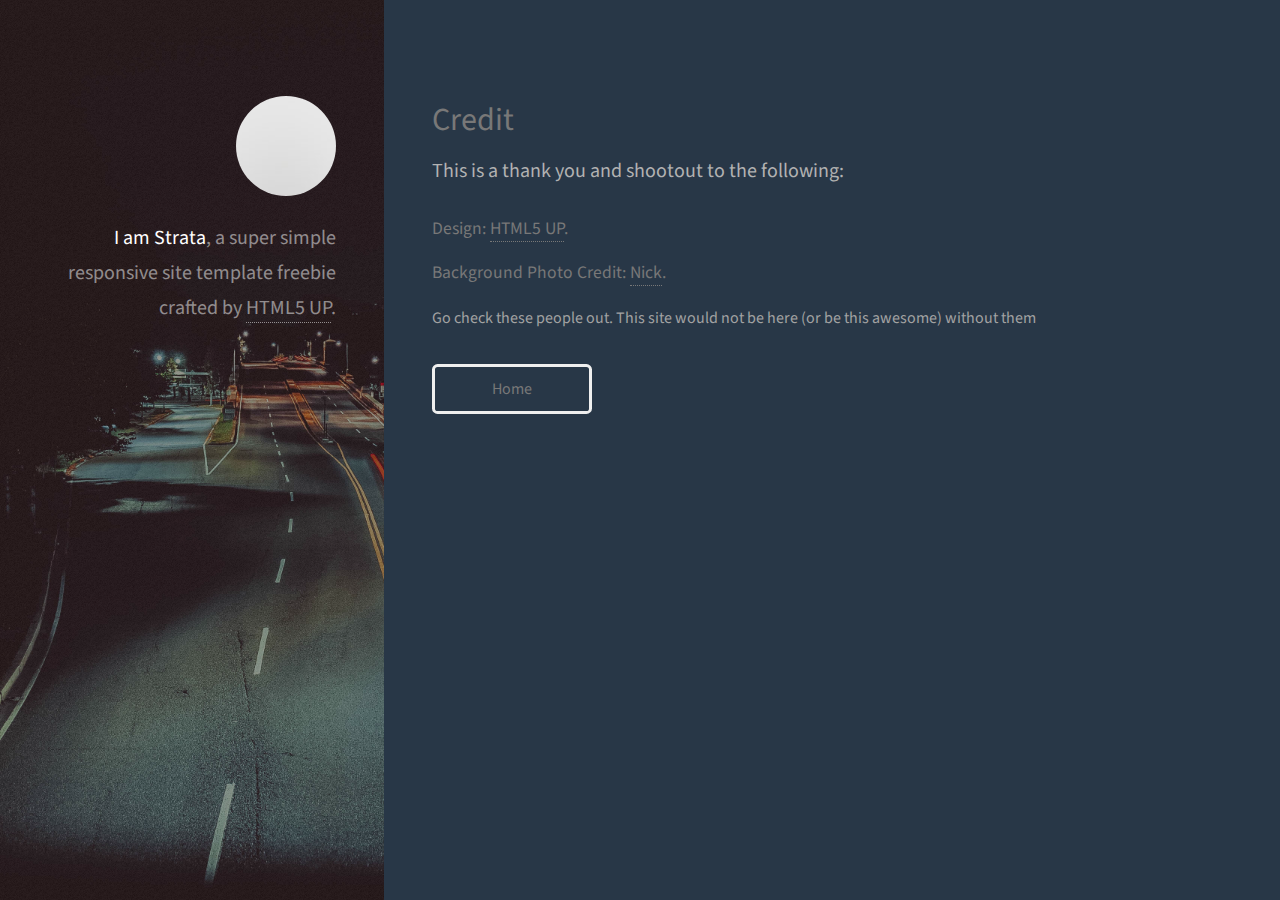
==== Credit.html @ c0240fd6 "added credits" ====
<!DOCTYPE html>
<html>
<head>
  <title>Credit</title>
  <link rel="stylesheet" href="assets/css/main.css"/>
</head>
<body>
  <header id="header">
    <div class="inner">
      <a href="#" class="image avatar"><img src="images/avatar.jpg" alt="" /></a>
      <h1><strong>I am Strata</strong>, a super simple<br />
      responsive site template freebie<br />
      crafted by <a href="http://html5up.net">HTML5 UP</a>.</h1>
    </div>
  </header>
  <div id="main">
  <section id="one">
    <header class="major">
      <h2>Credit</h2>
      <p> This is a thank you and shootout to the following:
    </header>
    <h4> Design: <a href="http://html5up.net">HTML5 UP</a>.</h4>
    <h4> Background Photo Credit: <a href="https://unsplash.com/@nich0lasvictor">Nick</a>.</h4>
    <p> Go check these people out. This site would not be here (or be this awesome) without them</p>
    <ul class="actions">
      <li><a href="index.html" class="button">Home</a></li>
    </ul>
  </section>
  </div>
</body>
</html>
---- assets/css/main.css ----
@import url("font-awesome.min.css");
@import url("https://fonts.googleapis.com/css?family=Source+Sans+Pro:400,400italic");

/*
	Strata by HTML5 UP
	html5up.net | @ajlkn
	Free for personal and commercial use under the CCA 3.0 license (html5up.net/license)
*/

/* Reset */

	html, body, div, span, applet, object, iframe, h1, h2, h3, h4, h5, h6, p, blockquote, pre, a, abbr, acronym, address, big, cite, code, del, dfn, em, img, ins, kbd, q, s, samp, small, strike, strong, sub, sup, tt, var, b, u, i, center, dl, dt, dd, ol, ul, li, fieldset, form, label, legend, table, caption, tbody, tfoot, thead, tr, th, td, article, aside, canvas, details, embed, figure, figcaption, footer, header, hgroup, menu, nav, output, ruby, section, summary, time, mark, audio, video {
		margin: 0;
		padding: 0;
		border: 0;
		font-size: 100%;
		font: inherit;
		vertical-align: baseline;
	}

	article, aside, details, figcaption, figure, footer, header, hgroup, menu, nav, section {
		display: block;
	}

	body {
		line-height: 1;
	}

	ol, ul {
		list-style: none;
	}

	blockquote, q {
		quotes: none;
	}

	blockquote:before, blockquote:after, q:before, q:after {
		content: '';
		content: none;
	}

	table {
		border-collapse: collapse;
		border-spacing: 0;
	}

	body {
		-webkit-text-size-adjust: none;
	}

/* Box Model */

	*, *:before, *:after {
		-moz-box-sizing: border-box;
		-webkit-box-sizing: border-box;
		box-sizing: border-box;
	}

/* Containers */

	.container {
		margin-left: auto;
		margin-right: auto;
	}

	.container.\31 25\25 {
		width: 100%;
		max-width: 1200px;
		min-width: 960px;
	}

	.container.\37 5\25 {
		width: 720px;
	}

	.container.\35 0\25 {
		width: 480px;
	}

	.container.\32 5\25 {
		width: 240px;
	}

	.container {
		width: 960px;
	}

	@media screen and (max-width: 1800px) {

		.container.\31 25\25 {
			width: 100%;
			max-width: 1200px;
			min-width: 960px;
		}

		.container.\37 5\25 {
			width: 720px;
		}

		.container.\35 0\25 {
			width: 480px;
		}

		.container.\32 5\25 {
			width: 240px;
		}

		.container {
			width: 960px;
		}

	}

	@media screen and (max-width: 1280px) {

		.container.\31 25\25 {
			width: 100%;
			max-width: 1200px;
			min-width: 960px;
		}

		.container.\37 5\25 {
			width: 720px;
		}

		.container.\35 0\25 {
			width: 480px;
		}

		.container.\32 5\25 {
			width: 240px;
		}

		.container {
			width: 960px;
		}

	}

	@media screen and (max-width: 980px) {

		.container.\31 25\25 {
			width: 100%;
			max-width: 1200px;
			min-width: 960px;
		}

		.container.\37 5\25 {
			width: 720px;
		}

		.container.\35 0\25 {
			width: 480px;
		}

		.container.\32 5\25 {
			width: 240px;
		}

		.container {
			width: 960px;
		}

	}

	@media screen and (max-width: 736px) {

		.container.\31 25\25 {
			width: 100%;
			max-width: 1200px;
			min-width: 960px;
		}

		.container.\37 5\25 {
			width: 720px;
		}

		.container.\35 0\25 {
			width: 480px;
		}

		.container.\32 5\25 {
			width: 240px;
		}

		.container {
			width: 960px;
		}

	}

	@media screen and (max-width: 480px) {

		.container.\31 25\25 {
			width: 100%;
			max-width: 1200px;
			min-width: 960px;
		}

		.container.\37 5\25 {
			width: 720px;
		}

		.container.\35 0\25 {
			width: 480px;
		}

		.container.\32 5\25 {
			width: 240px;
		}

		.container {
			width: 960px;
		}

	}

/* Grid */

	.row {
		border-bottom: solid 1px transparent;
		-moz-box-sizing: border-box;
		-webkit-box-sizing: border-box;
		box-sizing: border-box;
	}

	.row > * {
		float: left;
		-moz-box-sizing: border-box;
		-webkit-box-sizing: border-box;
		box-sizing: border-box;
	}

	.row:after, .row:before {
		content: '';
		display: block;
		clear: both;
		height: 0;
	}

	.row.uniform > * > :first-child {
		margin-top: 0;
	}

	.row.uniform > * > :last-child {
		margin-bottom: 0;
	}

	.row.\30 \25 > * {
		padding: 0 0 0 0em;
	}

	.row.\30 \25 {
		margin: 0 0 -1px 0em;
	}

	.row.uniform.\30 \25 > * {
		padding: 0em 0 0 0em;
	}

	.row.uniform.\30 \25 {
		margin: 0em 0 -1px 0em;
	}

	.row > * {
		padding: 0 0 0 2.5em;
	}

	.row {
		margin: 0 0 -1px -2.5em;
	}

	.row.uniform > * {
		padding: 2.5em 0 0 2.5em;
	}

	.row.uniform {
		margin: -2.5em 0 -1px -2.5em;
	}

	.row.\32 00\25 > * {
		padding: 0 0 0 5em;
	}

	.row.\32 00\25 {
		margin: 0 0 -1px -5em;
	}

	.row.uniform.\32 00\25 > * {
		padding: 5em 0 0 5em;
	}

	.row.uniform.\32 00\25 {
		margin: -5em 0 -1px -5em;
	}

	.row.\31 50\25 > * {
		padding: 0 0 0 3.75em;
	}

	.row.\31 50\25 {
		margin: 0 0 -1px -3.75em;
	}

	.row.uniform.\31 50\25 > * {
		padding: 3.75em 0 0 3.75em;
	}

	.row.uniform.\31 50\25 {
		margin: -3.75em 0 -1px -3.75em;
	}

	.row.\35 0\25 > * {
		padding: 0 0 0 1.25em;
	}

	.row.\35 0\25 {
		margin: 0 0 -1px -1.25em;
	}

	.row.uniform.\35 0\25 > * {
		padding: 1.25em 0 0 1.25em;
	}

	.row.uniform.\35 0\25 {
		margin: -1.25em 0 -1px -1.25em;
	}

	.row.\32 5\25 > * {
		padding: 0 0 0 0.625em;
	}

	.row.\32 5\25 {
		margin: 0 0 -1px -0.625em;
	}

	.row.uniform.\32 5\25 > * {
		padding: 0.625em 0 0 0.625em;
	}

	.row.uniform.\32 5\25 {
		margin: -0.625em 0 -1px -0.625em;
	}

	.\31 2u, .\31 2u\24 {
		width: 100%;
		clear: none;
		margin-left: 0;
	}

	.\31 1u, .\31 1u\24 {
		width: 91.6666666667%;
		clear: none;
		margin-left: 0;
	}

	.\31 0u, .\31 0u\24 {
		width: 83.3333333333%;
		clear: none;
		margin-left: 0;
	}

	.\39 u, .\39 u\24 {
		width: 75%;
		clear: none;
		margin-left: 0;
	}

	.\38 u, .\38 u\24 {
		width: 66.6666666667%;
		clear: none;
		margin-left: 0;
	}

	.\37 u, .\37 u\24 {
		width: 58.3333333333%;
		clear: none;
		margin-left: 0;
	}

	.\36 u, .\36 u\24 {
		width: 50%;
		clear: none;
		margin-left: 0;
	}

	.\35 u, .\35 u\24 {
		width: 41.6666666667%;
		clear: none;
		margin-left: 0;
	}

	.\34 u, .\34 u\24 {
		width: 33.3333333333%;
		clear: none;
		margin-left: 0;
	}

	.\33 u, .\33 u\24 {
		width: 25%;
		clear: none;
		margin-left: 0;
	}

	.\32 u, .\32 u\24 {
		width: 16.6666666667%;
		clear: none;
		margin-left: 0;
	}

	.\31 u, .\31 u\24 {
		width: 8.3333333333%;
		clear: none;
		margin-left: 0;
	}

	.\31 2u\24 + *,
	.\31 1u\24 + *,
	.\31 0u\24 + *,
	.\39 u\24 + *,
	.\38 u\24 + *,
	.\37 u\24 + *,
	.\36 u\24 + *,
	.\35 u\24 + *,
	.\34 u\24 + *,
	.\33 u\24 + *,
	.\32 u\24 + *,
	.\31 u\24 + * {
		clear: left;
	}

	.\-11u {
		margin-left: 91.66667%;
	}

	.\-10u {
		margin-left: 83.33333%;
	}

	.\-9u {
		margin-left: 75%;
	}

	.\-8u {
		margin-left: 66.66667%;
	}

	.\-7u {
		margin-left: 58.33333%;
	}

	.\-6u {
		margin-left: 50%;
	}

	.\-5u {
		margin-left: 41.66667%;
	}

	.\-4u {
		margin-left: 33.33333%;
	}

	.\-3u {
		margin-left: 25%;
	}

	.\-2u {
		margin-left: 16.66667%;
	}

	.\-1u {
		margin-left: 8.33333%;
	}

	@media screen and (max-width: 1800px) {

		.row > * {
			padding: 0 0 0 2.5em;
		}

		.row {
			margin: 0 0 -1px -2.5em;
		}

		.row.uniform > * {
			padding: 2.5em 0 0 2.5em;
		}

		.row.uniform {
			margin: -2.5em 0 -1px -2.5em;
		}

		.row.\32 00\25 > * {
			padding: 0 0 0 5em;
		}

		.row.\32 00\25 {
			margin: 0 0 -1px -5em;
		}

		.row.uniform.\32 00\25 > * {
			padding: 5em 0 0 5em;
		}

		.row.uniform.\32 00\25 {
			margin: -5em 0 -1px -5em;
		}

		.row.\31 50\25 > * {
			padding: 0 0 0 3.75em;
		}

		.row.\31 50\25 {
			margin: 0 0 -1px -3.75em;
		}

		.row.uniform.\31 50\25 > * {
			padding: 3.75em 0 0 3.75em;
		}

		.row.uniform.\31 50\25 {
			margin: -3.75em 0 -1px -3.75em;
		}

		.row.\35 0\25 > * {
			padding: 0 0 0 1.25em;
		}

		.row.\35 0\25 {
			margin: 0 0 -1px -1.25em;
		}

		.row.uniform.\35 0\25 > * {
			padding: 1.25em 0 0 1.25em;
		}

		.row.uniform.\35 0\25 {
			margin: -1.25em 0 -1px -1.25em;
		}

		.row.\32 5\25 > * {
			padding: 0 0 0 0.625em;
		}

		.row.\32 5\25 {
			margin: 0 0 -1px -0.625em;
		}

		.row.uniform.\32 5\25 > * {
			padding: 0.625em 0 0 0.625em;
		}

		.row.uniform.\32 5\25 {
			margin: -0.625em 0 -1px -0.625em;
		}

		.\31 2u\28xlarge\29, .\31 2u\24\28xlarge\29 {
			width: 100%;
			clear: none;
			margin-left: 0;
		}

		.\31 1u\28xlarge\29, .\31 1u\24\28xlarge\29 {
			width: 91.6666666667%;
			clear: none;
			margin-left: 0;
		}

		.\31 0u\28xlarge\29, .\31 0u\24\28xlarge\29 {
			width: 83.3333333333%;
			clear: none;
			margin-left: 0;
		}

		.\39 u\28xlarge\29, .\39 u\24\28xlarge\29 {
			width: 75%;
			clear: none;
			margin-left: 0;
		}

		.\38 u\28xlarge\29, .\38 u\24\28xlarge\29 {
			width: 66.6666666667%;
			clear: none;
			margin-left: 0;
		}

		.\37 u\28xlarge\29, .\37 u\24\28xlarge\29 {
			width: 58.3333333333%;
			clear: none;
			margin-left: 0;
		}

		.\36 u\28xlarge\29, .\36 u\24\28xlarge\29 {
			width: 50%;
			clear: none;
			margin-left: 0;
		}

		.\35 u\28xlarge\29, .\35 u\24\28xlarge\29 {
			width: 41.6666666667%;
			clear: none;
			margin-left: 0;
		}

		.\34 u\28xlarge\29, .\34 u\24\28xlarge\29 {
			width: 33.3333333333%;
			clear: none;
			margin-left: 0;
		}

		.\33 u\28xlarge\29, .\33 u\24\28xlarge\29 {
			width: 25%;
			clear: none;
			margin-left: 0;
		}

		.\32 u\28xlarge\29, .\32 u\24\28xlarge\29 {
			width: 16.6666666667%;
			clear: none;
			margin-left: 0;
		}

		.\31 u\28xlarge\29, .\31 u\24\28xlarge\29 {
			width: 8.3333333333%;
			clear: none;
			margin-left: 0;
		}

		.\31 2u\24\28xlarge\29 + *,
		.\31 1u\24\28xlarge\29 + *,
		.\31 0u\24\28xlarge\29 + *,
		.\39 u\24\28xlarge\29 + *,
		.\38 u\24\28xlarge\29 + *,
		.\37 u\24\28xlarge\29 + *,
		.\36 u\24\28xlarge\29 + *,
		.\35 u\24\28xlarge\29 + *,
		.\34 u\24\28xlarge\29 + *,
		.\33 u\24\28xlarge\29 + *,
		.\32 u\24\28xlarge\29 + *,
		.\31 u\24\28xlarge\29 + * {
			clear: left;
		}

		.\-11u\28xlarge\29 {
			margin-left: 91.66667%;
		}

		.\-10u\28xlarge\29 {
			margin-left: 83.33333%;
		}

		.\-9u\28xlarge\29 {
			margin-left: 75%;
		}

		.\-8u\28xlarge\29 {
			margin-left: 66.66667%;
		}

		.\-7u\28xlarge\29 {
			margin-left: 58.33333%;
		}

		.\-6u\28xlarge\29 {
			margin-left: 50%;
		}

		.\-5u\28xlarge\29 {
			margin-left: 41.66667%;
		}

		.\-4u\28xlarge\29 {
			margin-left: 33.33333%;
		}

		.\-3u\28xlarge\29 {
			margin-left: 25%;
		}

		.\-2u\28xlarge\29 {
			margin-left: 16.66667%;
		}

		.\-1u\28xlarge\29 {
			margin-left: 8.33333%;
		}

	}

	@media screen and (max-width: 1280px) {

		.row > * {
			padding: 0 0 0 2em;
		}

		.row {
			margin: 0 0 -1px -2em;
		}

		.row.uniform > * {
			padding: 2em 0 0 2em;
		}

		.row.uniform {
			margin: -2em 0 -1px -2em;
		}

		.row.\32 00\25 > * {
			padding: 0 0 0 4em;
		}

		.row.\32 00\25 {
			margin: 0 0 -1px -4em;
		}

		.row.uniform.\32 00\25 > * {
			padding: 4em 0 0 4em;
		}

		.row.uniform.\32 00\25 {
			margin: -4em 0 -1px -4em;
		}

		.row.\31 50\25 > * {
			padding: 0 0 0 3em;
		}

		.row.\31 50\25 {
			margin: 0 0 -1px -3em;
		}

		.row.uniform.\31 50\25 > * {
			padding: 3em 0 0 3em;
		}

		.row.uniform.\31 50\25 {
			margin: -3em 0 -1px -3em;
		}

		.row.\35 0\25 > * {
			padding: 0 0 0 1em;
		}

		.row.\35 0\25 {
			margin: 0 0 -1px -1em;
		}

		.row.uniform.\35 0\25 > * {
			padding: 1em 0 0 1em;
		}

		.row.uniform.\35 0\25 {
			margin: -1em 0 -1px -1em;
		}

		.row.\32 5\25 > * {
			padding: 0 0 0 0.5em;
		}

		.row.\32 5\25 {
			margin: 0 0 -1px -0.5em;
		}

		.row.uniform.\32 5\25 > * {
			padding: 0.5em 0 0 0.5em;
		}

		.row.uniform.\32 5\25 {
			margin: -0.5em 0 -1px -0.5em;
		}

		.\31 2u\28large\29, .\31 2u\24\28large\29 {
			width: 100%;
			clear: none;
			margin-left: 0;
		}

		.\31 1u\28large\29, .\31 1u\24\28large\29 {
			width: 91.6666666667%;
			clear: none;
			margin-left: 0;
		}

		.\31 0u\28large\29, .\31 0u\24\28large\29 {
			width: 83.3333333333%;
			clear: none;
			margin-left: 0;
		}

		.\39 u\28large\29, .\39 u\24\28large\29 {
			width: 75%;
			clear: none;
			margin-left: 0;
		}

		.\38 u\28large\29, .\38 u\24\28large\29 {
			width: 66.6666666667%;
			clear: none;
			margin-left: 0;
		}

		.\37 u\28large\29, .\37 u\24\28large\29 {
			width: 58.3333333333%;
			clear: none;
			margin-left: 0;
		}

		.\36 u\28large\29, .\36 u\24\28large\29 {
			width: 50%;
			clear: none;
			margin-left: 0;
		}

		.\35 u\28large\29, .\35 u\24\28large\29 {
			width: 41.6666666667%;
			clear: none;
			margin-left: 0;
		}

		.\34 u\28large\29, .\34 u\24\28large\29 {
			width: 33.3333333333%;
			clear: none;
			margin-left: 0;
		}

		.\33 u\28large\29, .\33 u\24\28large\29 {
			width: 25%;
			clear: none;
			margin-left: 0;
		}

		.\32 u\28large\29, .\32 u\24\28large\29 {
			width: 16.6666666667%;
			clear: none;
			margin-left: 0;
		}

		.\31 u\28large\29, .\31 u\24\28large\29 {
			width: 8.3333333333%;
			clear: none;
			margin-left: 0;
		}

		.\31 2u\24\28large\29 + *,
		.\31 1u\24\28large\29 + *,
		.\31 0u\24\28large\29 + *,
		.\39 u\24\28large\29 + *,
		.\38 u\24\28large\29 + *,
		.\37 u\24\28large\29 + *,
		.\36 u\24\28large\29 + *,
		.\35 u\24\28large\29 + *,
		.\34 u\24\28large\29 + *,
		.\33 u\24\28large\29 + *,
		.\32 u\24\28large\29 + *,
		.\31 u\24\28large\29 + * {
			clear: left;
		}

		.\-11u\28large\29 {
			margin-left: 91.66667%;
		}

		.\-10u\28large\29 {
			margin-left: 83.33333%;
		}

		.\-9u\28large\29 {
			margin-left: 75%;
		}

		.\-8u\28large\29 {
			margin-left: 66.66667%;
		}

		.\-7u\28large\29 {
			margin-left: 58.33333%;
		}

		.\-6u\28large\29 {
			margin-left: 50%;
		}

		.\-5u\28large\29 {
			margin-left: 41.66667%;
		}

		.\-4u\28large\29 {
			margin-left: 33.33333%;
		}

		.\-3u\28large\29 {
			margin-left: 25%;
		}

		.\-2u\28large\29 {
			margin-left: 16.66667%;
		}

		.\-1u\28large\29 {
			margin-left: 8.33333%;
		}

	}

	@media screen and (max-width: 980px) {

		.row > * {
			padding: 0 0 0 2em;
		}

		.row {
			margin: 0 0 -1px -2em;
		}

		.row.uniform > * {
			padding: 2em 0 0 2em;
		}

		.row.uniform {
			margin: -2em 0 -1px -2em;
		}

		.row.\32 00\25 > * {
			padding: 0 0 0 4em;
		}

		.row.\32 00\25 {
			margin: 0 0 -1px -4em;
		}

		.row.uniform.\32 00\25 > * {
			padding: 4em 0 0 4em;
		}

		.row.uniform.\32 00\25 {
			margin: -4em 0 -1px -4em;
		}

		.row.\31 50\25 > * {
			padding: 0 0 0 3em;
		}

		.row.\31 50\25 {
			margin: 0 0 -1px -3em;
		}

		.row.uniform.\31 50\25 > * {
			padding: 3em 0 0 3em;
		}

		.row.uniform.\31 50\25 {
			margin: -3em 0 -1px -3em;
		}

		.row.\35 0\25 > * {
			padding: 0 0 0 1em;
		}

		.row.\35 0\25 {
			margin: 0 0 -1px -1em;
		}

		.row.uniform.\35 0\25 > * {
			padding: 1em 0 0 1em;
		}

		.row.uniform.\35 0\25 {
			margin: -1em 0 -1px -1em;
		}

		.row.\32 5\25 > * {
			padding: 0 0 0 0.5em;
		}

		.row.\32 5\25 {
			margin: 0 0 -1px -0.5em;
		}

		.row.uniform.\32 5\25 > * {
			padding: 0.5em 0 0 0.5em;
		}

		.row.uniform.\32 5\25 {
			margin: -0.5em 0 -1px -0.5em;
		}

		.\31 2u\28medium\29, .\31 2u\24\28medium\29 {
			width: 100%;
			clear: none;
			margin-left: 0;
		}

		.\31 1u\28medium\29, .\31 1u\24\28medium\29 {
			width: 91.6666666667%;
			clear: none;
			margin-left: 0;
		}

		.\31 0u\28medium\29, .\31 0u\24\28medium\29 {
			width: 83.3333333333%;
			clear: none;
			margin-left: 0;
		}

		.\39 u\28medium\29, .\39 u\24\28medium\29 {
			width: 75%;
			clear: none;
			margin-left: 0;
		}

		.\38 u\28medium\29, .\38 u\24\28medium\29 {
			width: 66.6666666667%;
			clear: none;
			margin-left: 0;
		}

		.\37 u\28medium\29, .\37 u\24\28medium\29 {
			width: 58.3333333333%;
			clear: none;
			margin-left: 0;
		}

		.\36 u\28medium\29, .\36 u\24\28medium\29 {
			width: 50%;
			clear: none;
			margin-left: 0;
		}

		.\35 u\28medium\29, .\35 u\24\28medium\29 {
			width: 41.6666666667%;
			clear: none;
			margin-left: 0;
		}

		.\34 u\28medium\29, .\34 u\24\28medium\29 {
			width: 33.3333333333%;
			clear: none;
			margin-left: 0;
		}

		.\33 u\28medium\29, .\33 u\24\28medium\29 {
			width: 25%;
			clear: none;
			margin-left: 0;
		}

		.\32 u\28medium\29, .\32 u\24\28medium\29 {
			width: 16.6666666667%;
			clear: none;
			margin-left: 0;
		}

		.\31 u\28medium\29, .\31 u\24\28medium\29 {
			width: 8.3333333333%;
			clear: none;
			margin-left: 0;
		}

		.\31 2u\24\28medium\29 + *,
		.\31 1u\24\28medium\29 + *,
		.\31 0u\24\28medium\29 + *,
		.\39 u\24\28medium\29 + *,
		.\38 u\24\28medium\29 + *,
		.\37 u\24\28medium\29 + *,
		.\36 u\24\28medium\29 + *,
		.\35 u\24\28medium\29 + *,
		.\34 u\24\28medium\29 + *,
		.\33 u\24\28medium\29 + *,
		.\32 u\24\28medium\29 + *,
		.\31 u\24\28medium\29 + * {
			clear: left;
		}

		.\-11u\28medium\29 {
			margin-left: 91.66667%;
		}

		.\-10u\28medium\29 {
			margin-left: 83.33333%;
		}

		.\-9u\28medium\29 {
			margin-left: 75%;
		}

		.\-8u\28medium\29 {
			margin-left: 66.66667%;
		}

		.\-7u\28medium\29 {
			margin-left: 58.33333%;
		}

		.\-6u\28medium\29 {
			margin-left: 50%;
		}

		.\-5u\28medium\29 {
			margin-left: 41.66667%;
		}

		.\-4u\28medium\29 {
			margin-left: 33.33333%;
		}

		.\-3u\28medium\29 {
			margin-left: 25%;
		}

		.\-2u\28medium\29 {
			margin-left: 16.66667%;
		}

		.\-1u\28medium\29 {
			margin-left: 8.33333%;
		}

	}

	@media screen and (max-width: 736px) {

		.row > * {
			padding: 0 0 0 1.5em;
		}

		.row {
			margin: 0 0 -1px -1.5em;
		}

		.row.uniform > * {
			padding: 1.5em 0 0 1.5em;
		}

		.row.uniform {
			margin: -1.5em 0 -1px -1.5em;
		}

		.row.\32 00\25 > * {
			padding: 0 0 0 3em;
		}

		.row.\32 00\25 {
			margin: 0 0 -1px -3em;
		}

		.row.uniform.\32 00\25 > * {
			padding: 3em 0 0 3em;
		}

		.row.uniform.\32 00\25 {
			margin: -3em 0 -1px -3em;
		}

		.row.\31 50\25 > * {
			padding: 0 0 0 2.25em;
		}

		.row.\31 50\25 {
			margin: 0 0 -1px -2.25em;
		}

		.row.uniform.\31 50\25 > * {
			padding: 2.25em 0 0 2.25em;
		}

		.row.uniform.\31 50\25 {
			margin: -2.25em 0 -1px -2.25em;
		}

		.row.\35 0\25 > * {
			padding: 0 0 0 0.75em;
		}

		.row.\35 0\25 {
			margin: 0 0 -1px -0.75em;
		}

		.row.uniform.\35 0\25 > * {
			padding: 0.75em 0 0 0.75em;
		}

		.row.uniform.\35 0\25 {
			margin: -0.75em 0 -1px -0.75em;
		}

		.row.\32 5\25 > * {
			padding: 0 0 0 0.375em;
		}

		.row.\32 5\25 {
			margin: 0 0 -1px -0.375em;
		}

		.row.uniform.\32 5\25 > * {
			padding: 0.375em 0 0 0.375em;
		}

		.row.uniform.\32 5\25 {
			margin: -0.375em 0 -1px -0.375em;
		}

		.\31 2u\28small\29, .\31 2u\24\28small\29 {
			width: 100%;
			clear: none;
			margin-left: 0;
		}

		.\31 1u\28small\29, .\31 1u\24\28small\29 {
			width: 91.6666666667%;
			clear: none;
			margin-left: 0;
		}

		.\31 0u\28small\29, .\31 0u\24\28small\29 {
			width: 83.3333333333%;
			clear: none;
			margin-left: 0;
		}

		.\39 u\28small\29, .\39 u\24\28small\29 {
			width: 75%;
			clear: none;
			margin-left: 0;
		}

		.\38 u\28small\29, .\38 u\24\28small\29 {
			width: 66.6666666667%;
			clear: none;
			margin-left: 0;
		}

		.\37 u\28small\29, .\37 u\24\28small\29 {
			width: 58.3333333333%;
			clear: none;
			margin-left: 0;
		}

		.\36 u\28small\29, .\36 u\24\28small\29 {
			width: 50%;
			clear: none;
			margin-left: 0;
		}

		.\35 u\28small\29, .\35 u\24\28small\29 {
			width: 41.6666666667%;
			clear: none;
			margin-left: 0;
		}

		.\34 u\28small\29, .\34 u\24\28small\29 {
			width: 33.3333333333%;
			clear: none;
			margin-left: 0;
		}

		.\33 u\28small\29, .\33 u\24\28small\29 {
			width: 25%;
			clear: none;
			margin-left: 0;
		}

		.\32 u\28small\29, .\32 u\24\28small\29 {
			width: 16.6666666667%;
			clear: none;
			margin-left: 0;
		}

		.\31 u\28small\29, .\31 u\24\28small\29 {
			width: 8.3333333333%;
			clear: none;
			margin-left: 0;
		}

		.\31 2u\24\28small\29 + *,
		.\31 1u\24\28small\29 + *,
		.\31 0u\24\28small\29 + *,
		.\39 u\24\28small\29 + *,
		.\38 u\24\28small\29 + *,
		.\37 u\24\28small\29 + *,
		.\36 u\24\28small\29 + *,
		.\35 u\24\28small\29 + *,
		.\34 u\24\28small\29 + *,
		.\33 u\24\28small\29 + *,
		.\32 u\24\28small\29 + *,
		.\31 u\24\28small\29 + * {
			clear: left;
		}

		.\-11u\28small\29 {
			margin-left: 91.66667%;
		}

		.\-10u\28small\29 {
			margin-left: 83.33333%;
		}

		.\-9u\28small\29 {
			margin-left: 75%;
		}

		.\-8u\28small\29 {
			margin-left: 66.66667%;
		}

		.\-7u\28small\29 {
			margin-left: 58.33333%;
		}

		.\-6u\28small\29 {
			margin-left: 50%;
		}

		.\-5u\28small\29 {
			margin-left: 41.66667%;
		}

		.\-4u\28small\29 {
			margin-left: 33.33333%;
		}

		.\-3u\28small\29 {
			margin-left: 25%;
		}

		.\-2u\28small\29 {
			margin-left: 16.66667%;
		}

		.\-1u\28small\29 {
			margin-left: 8.33333%;
		}

	}

	@media screen and (max-width: 480px) {

		.row > * {
			padding: 0 0 0 1.5em;
		}

		.row {
			margin: 0 0 -1px -1.5em;
		}

		.row.uniform > * {
			padding: 1.5em 0 0 1.5em;
		}

		.row.uniform {
			margin: -1.5em 0 -1px -1.5em;
		}

		.row.\32 00\25 > * {
			padding: 0 0 0 3em;
		}

		.row.\32 00\25 {
			margin: 0 0 -1px -3em;
		}

		.row.uniform.\32 00\25 > * {
			padding: 3em 0 0 3em;
		}

		.row.uniform.\32 00\25 {
			margin: -3em 0 -1px -3em;
		}

		.row.\31 50\25 > * {
			padding: 0 0 0 2.25em;
		}

		.row.\31 50\25 {
			margin: 0 0 -1px -2.25em;
		}

		.row.uniform.\31 50\25 > * {
			padding: 2.25em 0 0 2.25em;
		}

		.row.uniform.\31 50\25 {
			margin: -2.25em 0 -1px -2.25em;
		}

		.row.\35 0\25 > * {
			padding: 0 0 0 0.75em;
		}

		.row.\35 0\25 {
			margin: 0 0 -1px -0.75em;
		}

		.row.uniform.\35 0\25 > * {
			padding: 0.75em 0 0 0.75em;
		}

		.row.uniform.\35 0\25 {
			margin: -0.75em 0 -1px -0.75em;
		}

		.row.\32 5\25 > * {
			padding: 0 0 0 0.375em;
		}

		.row.\32 5\25 {
			margin: 0 0 -1px -0.375em;
		}

		.row.uniform.\32 5\25 > * {
			padding: 0.375em 0 0 0.375em;
		}

		.row.uniform.\32 5\25 {
			margin: -0.375em 0 -1px -0.375em;
		}

		.\31 2u\28xsmall\29, .\31 2u\24\28xsmall\29 {
			width: 100%;
			clear: none;
			margin-left: 0;
		}

		.\31 1u\28xsmall\29, .\31 1u\24\28xsmall\29 {
			width: 91.6666666667%;
			clear: none;
			margin-left: 0;
		}

		.\31 0u\28xsmall\29, .\31 0u\24\28xsmall\29 {
			width: 83.3333333333%;
			clear: none;
			margin-left: 0;
		}

		.\39 u\28xsmall\29, .\39 u\24\28xsmall\29 {
			width: 75%;
			clear: none;
			margin-left: 0;
		}

		.\38 u\28xsmall\29, .\38 u\24\28xsmall\29 {
			width: 66.6666666667%;
			clear: none;
			margin-left: 0;
		}

		.\37 u\28xsmall\29, .\37 u\24\28xsmall\29 {
			width: 58.3333333333%;
			clear: none;
			margin-left: 0;
		}

		.\36 u\28xsmall\29, .\36 u\24\28xsmall\29 {
			width: 50%;
			clear: none;
			margin-left: 0;
		}

		.\35 u\28xsmall\29, .\35 u\24\28xsmall\29 {
			width: 41.6666666667%;
			clear: none;
			margin-left: 0;
		}

		.\34 u\28xsmall\29, .\34 u\24\28xsmall\29 {
			width: 33.3333333333%;
			clear: none;
			margin-left: 0;
		}

		.\33 u\28xsmall\29, .\33 u\24\28xsmall\29 {
			width: 25%;
			clear: none;
			margin-left: 0;
		}

		.\32 u\28xsmall\29, .\32 u\24\28xsmall\29 {
			width: 16.6666666667%;
			clear: none;
			margin-left: 0;
		}

		.\31 u\28xsmall\29, .\31 u\24\28xsmall\29 {
			width: 8.3333333333%;
			clear: none;
			margin-left: 0;
		}

		.\31 2u\24\28xsmall\29 + *,
		.\31 1u\24\28xsmall\29 + *,
		.\31 0u\24\28xsmall\29 + *,
		.\39 u\24\28xsmall\29 + *,
		.\38 u\24\28xsmall\29 + *,
		.\37 u\24\28xsmall\29 + *,
		.\36 u\24\28xsmall\29 + *,
		.\35 u\24\28xsmall\29 + *,
		.\34 u\24\28xsmall\29 + *,
		.\33 u\24\28xsmall\29 + *,
		.\32 u\24\28xsmall\29 + *,
		.\31 u\24\28xsmall\29 + * {
			clear: left;
		}

		.\-11u\28xsmall\29 {
			margin-left: 91.66667%;
		}

		.\-10u\28xsmall\29 {
			margin-left: 83.33333%;
		}

		.\-9u\28xsmall\29 {
			margin-left: 75%;
		}

		.\-8u\28xsmall\29 {
			margin-left: 66.66667%;
		}

		.\-7u\28xsmall\29 {
			margin-left: 58.33333%;
		}

		.\-6u\28xsmall\29 {
			margin-left: 50%;
		}

		.\-5u\28xsmall\29 {
			margin-left: 41.66667%;
		}

		.\-4u\28xsmall\29 {
			margin-left: 33.33333%;
		}

		.\-3u\28xsmall\29 {
			margin-left: 25%;
		}

		.\-2u\28xsmall\29 {
			margin-left: 16.66667%;
		}

		.\-1u\28xsmall\29 {
			margin-left: 8.33333%;
		}

	}

/* Basic */

	body {
		background:#283747  ;
	}

		body.is-loading *, body.is-loading *:before, body.is-loading *:after {
			-moz-animation: none !important;
			-webkit-animation: none !important;
			-ms-animation: none !important;
			animation: none !important;
			-moz-transition: none !important;
			-webkit-transition: none !important;
			-ms-transition: none !important;
			transition: none !important;
		}

	body, input, select, textarea {
		color: #a2a2a2;
		font-family: "Source Sans Pro", Helvetica, sans-serif;
		font-size: 16pt;
		font-weight: 400;
		line-height: 1.75em;
	}

	a {
		-moz-transition: color 0.2s ease-in-out, border-color 0.2s ease-in-out;
		-webkit-transition: color 0.2s ease-in-out, border-color 0.2s ease-in-out;
		-ms-transition: color 0.2s ease-in-out, border-color 0.2s ease-in-out;
		transition: color 0.2s ease-in-out, border-color 0.2s ease-in-out;
		border-bottom: dotted 1px;
		color: #49bf9d;
		text-decoration: none;
	}

		a:hover {
			border-bottom-color: transparent;
			color: #49bf9d !important;
			text-decoration: none;
		}

	strong, b {
		color: #787878;
		font-weight: 400;
	}

	em, i {
		font-style: italic;
	}

	p {
		margin: 0 0 2em 0;
	}

	h1, h2, h3, h4, h5, h6 {
		color: #787878;
		font-weight: 400;
		line-height: 1em;
		margin: 0 0 1em 0;
	}

		h1 a, h2 a, h3 a, h4 a, h5 a, h6 a {
			color: inherit;
			text-decoration: none;
		}

	h1 {
		font-size: 2em;
		line-height: 1.5em;
	}

	h2 {
		font-size: 1.5em;
		line-height: 1.5em;
	}

	h3 {
		font-size: 1.25em;
		line-height: 1.5em;
	}

	h4 {
		font-size: 1.1em;
		line-height: 1.5em;
	}

	h5 {
		font-size: 0.9em;
		line-height: 1.5em;
	}

	h6 {
		font-size: 0.7em;
		line-height: 1.5em;
	}

	sub {
		font-size: 0.8em;
		position: relative;
		top: 0.5em;
	}

	sup {
		font-size: 0.8em;
		position: relative;
		top: -0.5em;
	}

	hr {
		border: 0;
		border-bottom: solid 2px #efefef;
		margin: 2em 0;
	}

		hr.major {
			margin: 3em 0;
		}

	blockquote {
		border-left: solid 6px #efefef;
		font-style: italic;
		margin: 0 0 2em 0;
		padding: 0.5em 0 0.5em 1.5em;
	}

	code {
		background: #f7f7f7;
		border-radius: 0.35em;
		border: solid 2px #efefef;
		font-family: "Courier New", monospace;
		font-size: 0.9em;
		margin: 0 0.25em;
		padding: 0.25em 0.65em;
	}

	pre {
		-webkit-overflow-scrolling: touch;
		font-family: "Courier New", monospace;
		font-size: 0.9em;
		margin: 0 0 2em 0;
	}

		pre code {
			display: block;
			line-height: 1.75em;
			padding: 1em 1.5em;
			overflow-x: auto;
		}

	.align-left {
		text-align: left;
	}

	.align-center {
		text-align: center;
	}

	.align-right {
		text-align: right;
	}

/* Section/Article */

	section.special, article.special {
		text-align: center;
	}

	header p {
		color: #b2b2b2;
		position: relative;
		margin: 0 0 1.5em 0;
	}

	header h2 + p {
		font-size: 1.25em;
		margin-top: -1em;
		line-height: 1.5em;
	}

	header h3 + p {
		font-size: 1.1em;
		margin-top: -0.8em;
		line-height: 1.5em;
	}

	header h4 + p,
	header h5 + p,
	header h6 + p {
		font-size: 0.9em;
		margin-top: -0.6em;
		line-height: 1.5em;
	}

	header.major h2 {
		font-size: 2em;
	}

/* Form */

	form {
		margin: 0 0 2em 0;
	}

	label {
		color: #787878;
		display: block;
		font-size: 0.9em;
		font-weight: 400;
		margin: 0 0 1em 0;
	}

	input[type="text"],
	input[type="password"],
	input[type="email"],
	select,
	textarea {
		-moz-appearance: none;
		-webkit-appearance: none;
		-ms-appearance: none;
		appearance: none;
		background: #f7f7f7;
		border-radius: 0.35em;
		border: solid 2px transparent;
		color: inherit;
		display: block;
		outline: 0;
		padding: 0 0.75em;
		text-decoration: none;
		width: 100%;
	}

		input[type="text"]:invalid,
		input[type="password"]:invalid,
		input[type="email"]:invalid,
		select:invalid,
		textarea:invalid {
			box-shadow: none;
		}

		input[type="text"]:focus,
		input[type="password"]:focus,
		input[type="email"]:focus,
		select:focus,
		textarea:focus {
			border-color: #49bf9d;
		}

	.select-wrapper {
		text-decoration: none;
		display: block;
		position: relative;
	}

		.select-wrapper:before {
			-moz-osx-font-smoothing: grayscale;
			-webkit-font-smoothing: antialiased;
			font-family: FontAwesome;
			font-style: normal;
			font-weight: normal;
			text-transform: none !important;
		}

		.select-wrapper:before {
			color: #dfdfdf;
			content: '\f078';
			display: block;
			height: 2.75em;
			line-height: 2.75em;
			pointer-events: none;
			position: absolute;
			right: 0;
			text-align: center;
			top: 0;
			width: 2.75em;
		}

		.select-wrapper select::-ms-expand {
			display: none;
		}

	input[type="text"],
	input[type="password"],
	input[type="email"],
	select {
		height: 2.75em;
	}

	textarea {
		padding: 0.75em;
	}

	input[type="checkbox"],
	input[type="radio"] {
		-moz-appearance: none;
		-webkit-appearance: none;
		-ms-appearance: none;
		appearance: none;
		display: block;
		float: left;
		margin-right: -2em;
		opacity: 0;
		width: 1em;
		z-index: -1;
	}

		input[type="checkbox"] + label,
		input[type="radio"] + label {
			text-decoration: none;
			color: #a2a2a2;
			cursor: pointer;
			display: inline-block;
			font-size: 1em;
			font-weight: 400;
			padding-left: 2.4em;
			padding-right: 0.75em;
			position: relative;
		}

			input[type="checkbox"] + label:before,
			input[type="radio"] + label:before {
				-moz-osx-font-smoothing: grayscale;
				-webkit-font-smoothing: antialiased;
				font-family: FontAwesome;
				font-style: normal;
				font-weight: normal;
				text-transform: none !important;
			}

			input[type="checkbox"] + label:before,
			input[type="radio"] + label:before {
				background: #f7f7f7;
				border-radius: 0.35em;
				border: solid 2px transparent;
				content: '';
				display: inline-block;
				height: 1.65em;
				left: 0;
				line-height: 1.58125em;
				position: absolute;
				text-align: center;
				top: 0;
				width: 1.65em;
			}

		input[type="checkbox"]:checked + label:before,
		input[type="radio"]:checked + label:before {
			background: #787878;
			border-color: #787878;
			color: #fff;
			content: '\f00c';
		}

		input[type="checkbox"]:focus + label:before,
		input[type="radio"]:focus + label:before {
			border-color: #49bf9d;
		}

	input[type="checkbox"] + label:before {
		border-radius: 0.35em;
	}

	input[type="radio"] + label:before {
		border-radius: 100%;
	}

	::-webkit-input-placeholder {
		color: #b2b2b2 !important;
		opacity: 1.0;
	}

	:-moz-placeholder {
		color: #b2b2b2 !important;
		opacity: 1.0;
	}

	::-moz-placeholder {
		color: #b2b2b2 !important;
		opacity: 1.0;
	}

	:-ms-input-placeholder {
		color: #b2b2b2 !important;
		opacity: 1.0;
	}

	.formerize-placeholder {
		color: #b2b2b2 !important;
		opacity: 1.0;
	}

/* Box */

	.box {
		border-radius: 0.35em;
		border: solid 2px #efefef;
		margin-bottom: 2em;
		padding: 1.5em;
	}

		.box > :last-child,
		.box > :last-child > :last-child,
		.box > :last-child > :last-child > :last-child {
			margin-bottom: 0;
		}

		.box.alt {
			border: 0;
			border-radius: 0;
			padding: 0;
		}

/* Icon */

	.icon {
		text-decoration: none;
		border-bottom: none;
		position: relative;
	}

		.icon:before {
			-moz-osx-font-smoothing: grayscale;
			-webkit-font-smoothing: antialiased;
			font-family: FontAwesome;
			font-style: normal;
			font-weight: normal;
			text-transform: none !important;
		}

		.icon > .label {
			display: none;
		}

/* Image */

	.image {
		border-radius: 0.35em;
		border: 0;
		display: inline-block;
		position: relative;
	}

		.image:before {
			-moz-transition: opacity 0.2s ease-in-out;
			-webkit-transition: opacity 0.2s ease-in-out;
			-ms-transition: opacity 0.2s ease-in-out;
			transition: opacity 0.2s ease-in-out;
			background: url("images/overlay.png");
			border-radius: 0.35em;
			content: '';
			display: block;
			height: 100%;
			left: 0;
			opacity: 0.5;
			position: absolute;
			top: 0;
			width: 100%;
		}

		.image.thumb {
			text-align: center;
		}

			.image.thumb:after {
				-moz-transition: opacity 0.2s ease-in-out;
				-webkit-transition: opacity 0.2s ease-in-out;
				-ms-transition: opacity 0.2s ease-in-out;
				transition: opacity 0.2s ease-in-out;
				border-radius: 0.35em;
				border: solid 3px rgba(255, 255, 255, 0.5);
				color: #fff;
				content: 'View';
				display: inline-block;
				font-size: 0.8em;
				font-weight: 400;
				left: 50%;
				line-height: 2.25em;
				margin: -1.25em 0 0 -3em;
				opacity: 0;
				padding: 0 1.5em;
				position: absolute;
				text-align: center;
				text-decoration: none;
				top: 50%;
				white-space: nowrap;
			}

			.image.thumb:hover:after {
				opacity: 1.0;
			}

			.image.thumb:hover:before {
				background: url("images/overlay.png"), url("images/overlay.png");
				opacity: 1.0;
			}

		.image img {
			border-radius: 0.35em;
			display: block;
		}

		.image.left {
			float: left;
			margin: 0 1.5em 1em 0;
			top: 0.25em;
		}

		.image.right {
			float: right;
			margin: 0 0 1em 1.5em;
			top: 0.25em;
		}

		.image.left, .image.right {
			max-width: 40%;
		}

			.image.left img, .image.right img {
				width: 100%;
			}

		.image.fit {
			display: block;
			margin: 0 0 2em 0;
			width: 100%;
		}

			.image.fit img {
				width: 100%;
			}

		.image.avatar {
			border-radius: 100%;
		}

			.image.avatar:before {
				display: none;
			}

			.image.avatar img {
				border-radius: 100%;
				width: 100%;
			}

/* List */

	ol {
		list-style: decimal;
		margin: 0 0 2em 0;
		padding-left: 1.25em;
	}

		ol li {
			padding-left: 0.25em;
		}

	ul {
		list-style: disc;
		margin: 0 0 2em 0;
		padding-left: 1em;
	}

		ul li {
			padding-left: 0.5em;
		}

		ul.alt {
			list-style: none;
			padding-left: 0;
		}

			ul.alt li {
				border-top: solid 2px #efefef;
				padding: 0.5em 0;
			}

				ul.alt li:first-child {
					border-top: 0;
					padding-top: 0;
				}

		ul.icons {
			cursor: default;
			list-style: none;
			padding-left: 0;
		}

			ul.icons li {
				display: inline-block;
				padding: 0 1em 0 0;
			}

				ul.icons li:last-child {
					padding-right: 0;
				}

				ul.icons li .icon:before {
					font-size: 1.5em;
				}

		ul.actions {
			cursor: default;
			list-style: none;
			padding-left: 0;
		}

			ul.actions li {
				display: inline-block;
				padding: 0 1em 0 0;
				vertical-align: middle;
			}

				ul.actions li:last-child {
					padding-right: 0;
				}

			ul.actions.small li {
				padding: 0 0.5em 0 0;
			}

			ul.actions.vertical li {
				display: block;
				padding: 1em 0 0 0;
			}

				ul.actions.vertical li:first-child {
					padding-top: 0;
				}

				ul.actions.vertical li > * {
					margin-bottom: 0;
				}

			ul.actions.vertical.small li {
				padding: 0.5em 0 0 0;
			}

				ul.actions.vertical.small li:first-child {
					padding-top: 0;
				}

			ul.actions.fit {
				display: table;
				margin-left: -1em;
				padding: 0;
				table-layout: fixed;
				width: calc(100% + 1em);
			}

				ul.actions.fit li {
					display: table-cell;
					padding: 0 0 0 1em;
				}

					ul.actions.fit li > * {
						margin-bottom: 0;
					}

				ul.actions.fit.small {
					margin-left: -0.5em;
					width: calc(100% + 0.5em);
				}

					ul.actions.fit.small li {
						padding: 0 0 0 0.5em;
					}

		ul.labeled-icons {
			list-style: none;
			padding: 0;
		}

			ul.labeled-icons li {
				line-height: 1.75em;
				margin: 1.5em 0 0 0;
				padding-left: 2.25em;
				position: relative;
			}

				ul.labeled-icons li:first-child {
					margin-top: 0;
				}

				ul.labeled-icons li a {
					color: inherit;
				}

				ul.labeled-icons li h3 {
					color: #b2b2b2;
					left: 0;
					position: absolute;
					text-align: center;
					top: 0;
					width: 1em;
				}

	dl {
		margin: 0 0 2em 0;
	}

/* Table */

	.table-wrapper {
		-webkit-overflow-scrolling: touch;
		overflow-x: auto;
	}

	table {
		margin: 0 0 2em 0;
		width: 100%;
	}

		table tbody tr {
			border: solid 1px #efefef;
			border-left: 0;
			border-right: 0;
		}

			table tbody tr:nth-child(2n + 1) {
				background-color: #f7f7f7;
			}

		table td {
			padding: 0.75em 0.75em;
		}

		table th {
			color: #787878;
			font-size: 0.9em;
			font-weight: 400;
			padding: 0 0.75em 0.75em 0.75em;
			text-align: left;
		}

		table thead {
			border-bottom: solid 2px #efefef;
		}

		table tfoot {
			border-top: solid 2px #efefef;
		}

		table.alt {
			border-collapse: separate;
		}

			table.alt tbody tr td {
				border: solid 2px #efefef;
				border-left-width: 0;
				border-top-width: 0;
			}

				table.alt tbody tr td:first-child {
					border-left-width: 2px;
				}

			table.alt tbody tr:first-child td {
				border-top-width: 2px;
			}

			table.alt thead {
				border-bottom: 0;
			}

			table.alt tfoot {
				border-top: 0;
			}

/* Button */

	input[type="submit"],
	input[type="reset"],
	input[type="button"],
	.button {
		-moz-appearance: none;
		-webkit-appearance: none;
		-ms-appearance: none;
		appearance: none;
		-moz-transition: background-color 0.2s ease-in-out, color 0.2s ease-in-out, border-color 0.2s ease-in-out;
		-webkit-transition: background-color 0.2s ease-in-out, color 0.2s ease-in-out, border-color 0.2s ease-in-out;
		-ms-transition: background-color 0.2s ease-in-out, color 0.2s ease-in-out, border-color 0.2s ease-in-out;
		transition: background-color 0.2s ease-in-out, color 0.2s ease-in-out, border-color 0.2s ease-in-out;
		background-color: transparent;
		border-radius: 0.35em;
		border: solid 3px #efefef;
		color: #787878 !important;
		cursor: pointer;
		display: inline-block;
		font-weight: 400;
		height: 3.15em;
		height: calc(2.75em + 6px);
		line-height: 2.75em;
		min-width: 10em;
		padding: 0 1.5em;
		text-align: center;
		text-decoration: none;
		white-space: nowrap;
	}

		input[type="submit"]:hover,
		input[type="reset"]:hover,
		input[type="button"]:hover,
		.button:hover {
			border-color: #49bf9d;
			color: #49bf9d !important;
		}

		input[type="submit"]:active,
		input[type="reset"]:active,
		input[type="button"]:active,
		.button:active {
			background-color: rgba(73, 191, 157, 0.1);
			border-color: #49bf9d;
			color: #49bf9d !important;
		}

		input[type="submit"].icon,
		input[type="reset"].icon,
		input[type="button"].icon,
		.button.icon {
			padding-left: 1.35em;
		}

			input[type="submit"].icon:before,
			input[type="reset"].icon:before,
			input[type="button"].icon:before,
			.button.icon:before {
				margin-right: 0.5em;
			}

		input[type="submit"].fit,
		input[type="reset"].fit,
		input[type="button"].fit,
		.button.fit {
			display: block;
			margin: 0 0 1em 0;
			min-width: 0;
			width: 100%;
		}

		input[type="submit"].small,
		input[type="reset"].small,
		input[type="button"].small,
		.button.small {
			font-size: 0.8em;
		}

		input[type="submit"].big,
		input[type="reset"].big,
		input[type="button"].big,
		.button.big {
			font-size: 1.35em;
		}

		input[type="submit"].special,
		input[type="reset"].special,
		input[type="button"].special,
		.button.special {
			background-color: #49bf9d;
			border-color: #49bf9d;
			color: #ffffff !important;
		}

			input[type="submit"].special:hover,
			input[type="reset"].special:hover,
			input[type="button"].special:hover,
			.button.special:hover {
				background-color: #5cc6a7;
				border-color: #5cc6a7;
			}

			input[type="submit"].special:active,
			input[type="reset"].special:active,
			input[type="button"].special:active,
			.button.special:active {
				background-color: #3eb08f;
				border-color: #3eb08f;
			}

		input[type="submit"].disabled, input[type="submit"]:disabled,
		input[type="reset"].disabled,
		input[type="reset"]:disabled,
		input[type="button"].disabled,
		input[type="button"]:disabled,
		.button.disabled,
		.button:disabled {
			background-color: #e7e7e7 !important;
			border-color: #e7e7e7 !important;
			color: #b2b2b2 !important;
			cursor: default;
		}

/* Work Item */

	.work-item {
		margin: 0 0 2em 0;
	}

		.work-item .image {
			margin: 0 0 1.5em 0;
		}

		.work-item h3 {
			font-size: 1em;
			margin: 0 0 0.5em 0;
		}

		.work-item p {
			font-size: 0.8em;
			line-height: 1.5em;
			margin: 0;
		}

/* Header */

	#header {
		display: -moz-flex;
		display: -webkit-flex;
		display: -ms-flex;
		display: flex;
		-moz-flex-direction: column;
		-webkit-flex-direction: column;
		-ms-flex-direction: column;
		flex-direction: column;
		-moz-align-items: -moz-flex-end;
		-webkit-align-items: -webkit-flex-end;
		-ms-align-items: -ms-flex-end;
		align-items: flex-end;
		-moz-justify-content: space-between;
		-webkit-justify-content: space-between;
		-ms-justify-content: space-between;
		justify-content: space-between;
		background-color: #1f1815;
		background-attachment: scroll,								fixed;
		background-image: url("images/overlay.png"), url("../../images/street.jpg");
		background-position: top left,							top left;
		background-repeat: repeat,								no-repeat;
		background-size: auto,								auto 100%;
		color: rgba(255, 255, 255, 0.5);
		height: 100%;
		left: 0;
		padding: 8em 4em;
		position: fixed;
		text-align: right;
		top: 0;
		width: 35%;
	}

		#header > * {
			-moz-flex-shrink: 0;
			-webkit-flex-shrink: 0;
			-ms-flex-shrink: 0;
			flex-shrink: 0;
			width: 100%;
		}

		#header > .inner {
			-moz-flex-grow: 1;
			-webkit-flex-grow: 1;
			-ms-flex-grow: 1;
			flex-grow: 1;
			margin: 0 0 2em 0;
		}

		#header strong, #header b {
			color: #ffffff;
		}

		#header h2, #header h3, #header h4, #header h5, #header h6 {
			color: #ffffff;
		}

		#header h1 {
			color: rgba(255, 255, 255, 0.5);
			font-size: 1.35em;
			line-height: 1.75em;
			margin: 0;
		}

		#header .image.avatar {
			margin: 0 0 1em 0;
			width: 6.25em;
		}

/* Footer */

	#footer .icons {
		margin: 1em 0 0 0;
	}

		#footer .icons a {
			color: rgba(255, 255, 255, 0.4);
		}

	#footer .copyright {
		color: rgba(255, 255, 255, 0.4);
		font-size: 0.8em;
		list-style: none;
		margin: 1em 0 0 0;
		padding: 0;
	}

		#footer .copyright li {
			border-left: solid 1px rgba(255, 255, 255, 0.25);
			display: inline-block;
			line-height: 1em;
			margin-left: 0.75em;
			padding-left: 0.75em;
		}

			#footer .copyright li:first-child {
				border-left: 0;
				margin-left: 0;
				padding-left: 0;
			}

			#footer .copyright li a {
				color: inherit;
			}

/* Main */

	#main {
		margin-left: 35%;
		max-width: 54em;
		padding: 8em 4em 4em 4em;
		width: calc(100% - 35%);
	}

		#main > section {
			border-top: solid 2px #efefef;
			margin: 4em 0 0 0;
			padding: 4em 0 0 0;
		}

			#main > section:first-child {
				border-top: 0;
				margin-top: 0;
				padding-top: 0;
			}

/* Poptrox */

	@-moz-keyframes spin {
		0% {
			-moz-transform: rotate(0deg);
			-webkit-transform: rotate(0deg);
			-ms-transform: rotate(0deg);
			transform: rotate(0deg);
		}

		100% {
			-moz-transform: rotate(360deg);
			-webkit-transform: rotate(360deg);
			-ms-transform: rotate(360deg);
			transform: rotate(360deg);
		}
	}

	@-webkit-keyframes spin {
		0% {
			-moz-transform: rotate(0deg);
			-webkit-transform: rotate(0deg);
			-ms-transform: rotate(0deg);
			transform: rotate(0deg);
		}

		100% {
			-moz-transform: rotate(360deg);
			-webkit-transform: rotate(360deg);
			-ms-transform: rotate(360deg);
			transform: rotate(360deg);
		}
	}

	@-ms-keyframes spin {
		0% {
			-moz-transform: rotate(0deg);
			-webkit-transform: rotate(0deg);
			-ms-transform: rotate(0deg);
			transform: rotate(0deg);
		}

		100% {
			-moz-transform: rotate(360deg);
			-webkit-transform: rotate(360deg);
			-ms-transform: rotate(360deg);
			transform: rotate(360deg);
		}
	}

	@keyframes spin {
		0% {
			-moz-transform: rotate(0deg);
			-webkit-transform: rotate(0deg);
			-ms-transform: rotate(0deg);
			transform: rotate(0deg);
		}

		100% {
			-moz-transform: rotate(360deg);
			-webkit-transform: rotate(360deg);
			-ms-transform: rotate(360deg);
			transform: rotate(360deg);
		}
	}

	.poptrox-popup {
		-moz-box-sizing: content-box;
		-webkit-box-sizing: content-box;
		-ms-box-sizing: content-box;
		box-sizing: content-box;
		-webkit-tap-highlight-color: rgba(255, 255, 255, 0);
		background: #fff;
		border-radius: 0.35em;
		box-shadow: 0 0.1em 0.15em 0 rgba(0, 0, 0, 0.15);
		overflow: hidden;
		padding-bottom: 3em;
	}

		.poptrox-popup .loader {
			text-decoration: none;
			-moz-animation: spin 1s linear infinite;
			-webkit-animation: spin 1s linear infinite;
			-ms-animation: spin 1s linear infinite;
			animation: spin 1s linear infinite;
			font-size: 1.5em;
			height: 1em;
			left: 50%;
			line-height: 1em;
			margin: -0.5em 0 0 -0.5em;
			position: absolute;
			top: 50%;
			width: 1em;
		}

			.poptrox-popup .loader:before {
				-moz-osx-font-smoothing: grayscale;
				-webkit-font-smoothing: antialiased;
				font-family: FontAwesome;
				font-style: normal;
				font-weight: normal;
				text-transform: none !important;
			}

			.poptrox-popup .loader:before {
				content: '\f1ce';
			}

		.poptrox-popup .caption {
			background: #fff;
			bottom: 0;
			cursor: default;
			font-size: 0.9em;
			height: 3em;
			left: 0;
			line-height: 2.8em;
			position: absolute;
			text-align: center;
			width: 100%;
			z-index: 1;
		}

		.poptrox-popup .nav-next,
		.poptrox-popup .nav-previous {
			text-decoration: none;
			-moz-transition: opacity 0.2s ease-in-out;
			-webkit-transition: opacity 0.2s ease-in-out;
			-ms-transition: opacity 0.2s ease-in-out;
			transition: opacity 0.2s ease-in-out;
			-webkit-tap-highlight-color: rgba(255, 255, 255, 0);
			background: rgba(0, 0, 0, 0.01);
			cursor: pointer;
			height: 100%;
			opacity: 0;
			position: absolute;
			top: 0;
			width: 50%;
		}

			.poptrox-popup .nav-next:before,
			.poptrox-popup .nav-previous:before {
				-moz-osx-font-smoothing: grayscale;
				-webkit-font-smoothing: antialiased;
				font-family: FontAwesome;
				font-style: normal;
				font-weight: normal;
				text-transform: none !important;
			}

			.poptrox-popup .nav-next:before,
			.poptrox-popup .nav-previous:before {
				color: #fff;
				font-size: 2.5em;
				height: 1em;
				line-height: 1em;
				margin-top: -0.75em;
				position: absolute;
				text-align: center;
				top: 50%;
				width: 1.5em;
			}

		.poptrox-popup .nav-next {
			right: 0;
		}

			.poptrox-popup .nav-next:before {
				content: '\f105';
				right: 0;
			}

		.poptrox-popup .nav-previous {
			left: 0;
		}

			.poptrox-popup .nav-previous:before {
				content: '\f104';
				left: 0;
			}

		.poptrox-popup .closer {
			text-decoration: none;
			-moz-transition: opacity 0.2s ease-in-out;
			-webkit-transition: opacity 0.2s ease-in-out;
			-ms-transition: opacity 0.2s ease-in-out;
			transition: opacity 0.2s ease-in-out;
			-webkit-tap-highlight-color: rgba(255, 255, 255, 0);
			color: #fff;
			height: 4em;
			line-height: 4em;
			opacity: 0;
			position: absolute;
			right: 0;
			text-align: center;
			top: 0;
			width: 4em;
			z-index: 2;
		}

			.poptrox-popup .closer:before {
				-moz-osx-font-smoothing: grayscale;
				-webkit-font-smoothing: antialiased;
				font-family: FontAwesome;
				font-style: normal;
				font-weight: normal;
				text-transform: none !important;
			}

			.poptrox-popup .closer:before {
				-moz-box-sizing: content-box;
				-webkit-box-sizing: content-box;
				-ms-box-sizing: content-box;
				box-sizing: content-box;
				border-radius: 100%;
				border: solid 3px rgba(255, 255, 255, 0.5);
				content: '\f00d';
				display: block;
				font-size: 1em;
				height: 1.75em;
				left: 50%;
				line-height: 1.75em;
				margin: -0.875em 0 0 -0.875em;
				position: absolute;
				top: 50%;
				width: 1.75em;
			}

		.poptrox-popup:hover .nav-next,
		.poptrox-popup:hover .nav-previous {
			opacity: 0.5;
		}

			.poptrox-popup:hover .nav-next:hover,
			.poptrox-popup:hover .nav-previous:hover {
				opacity: 1.0;
			}

		.poptrox-popup:hover .closer {
			opacity: 0.5;
		}

			.poptrox-popup:hover .closer:hover {
				opacity: 1.0;
			}

/* Touch */

	body.is-touch .image.thumb:before {
		opacity: 0.5 !important;
	}

	body.is-touch .image.thumb:after {
		display: none !important;
	}

	body.is-touch #header {
		background-attachment: scroll;
		background-size: auto, cover;
	}

	body.is-touch .poptrox-popup .nav-next,
	body.is-touch .poptrox-popup .nav-previous,
	body.is-touch .poptrox-popup .closer {
		opacity: 1.0 !important;
	}

/* XLarge */

	@media screen and (max-width: 1800px) {

		/* Basic */

			body, input, select, textarea {
				font-size: 12pt;
			}

	}

/* Large */

	@media screen and (max-width: 1280px) {

		/* Header */

			#header {
				padding: 6em 3em 3em 3em;
				width: 30%;
			}

				#header h1 {
					font-size: 1.25em;
				}

					#header h1 br {
						display: none;
					}

		/* Footer */

			#footer .copyright li {
				border-left-width: 0;
				display: block;
				line-height: 2.25em;
				margin-left: 0;
				padding-left: 0;
			}

		/* Main */

			#main {
				margin-left: 30%;
				max-width: none;
				padding: 6em 3em 3em 3em;
				width: calc(100% - 30%);
			}

	}

/* Medium */

	@media screen and (max-width: 980px) {

		/* Basic */

			h1 br, h2 br, h3 br, h4 br, h5 br, h6 br {
				display: none;
			}

		/* List */

			ul.icons li .icon {
				font-size: 1.25em;
			}

		/* Header */

			#header {
				background-attachment: scroll;
				background-position: top left, center center;
				background-size: auto,		cover;
				left: auto;
				padding: 6em 4em;
				position: relative;
				text-align: center;
				top: auto;
				width: 100%;
				display: block;
			}

				#header h1 {
					font-size: 1.75em;
				}

					#header h1 br {
						display: inline;
					}

		/* Footer */

			#footer {
				background-attachment: scroll;
				background-color: #1f1815;
				background-image: url("images/overlay.png"), url("../../images/bg.jpg");
				background-position: top left,						bottom center;
				background-repeat: repeat,							no-repeat;
				background-size: auto,							cover;
				bottom: auto;
				left: auto;
				padding: 4em 4em 6em 4em;
				position: relative;
				text-align: center;
				width: 100%;
			}

				#footer .icons {
					margin: 0 0 1em 0;
				}

				#footer .copyright {
					margin: 0 0 1em 0;
				}

					#footer .copyright li {
						border-left-width: 1px;
						display: inline-block;
						line-height: 1em;
						margin-left: 0.75em;
						padding-left: 0.75em;
					}

		/* Main */

			#main {
				margin: 0;
				padding: 6em 4em;
				width: 100%;
			}

	}

/* Small */

	@media screen and (max-width: 736px) {

		/* Basic */

			h1 {
				font-size: 1.5em;
			}

			h2 {
				font-size: 1.2em;
			}

			h3 {
				font-size: 1em;
			}

		/* Section/Article */

			section.special, article.special {
				text-align: center;
			}

			header.major h2 {
				font-size: 1.35em;
			}

		/* List */

			ul.labeled-icons li {
				padding-left: 2em;
			}

				ul.labeled-icons li h3 {
					line-height: 1.75em;
				}

		/* Header */

			#header {
				padding: 2.25em 1.5em;
			}

				#header h1 {
					font-size: 1.35em;
				}

		/* Footer */

			#footer {
				padding: 2.25em 1.5em;
			}

		/* Main */

			#main {
				padding: 2.25em 1.5em 0.25em 1.5em;
			}

				#main > section {
					margin: 2.25em 0 0 0;
					padding: 2.25em 0 0 0;
				}

		/* Poptrox */

			.poptrox-popup {
				border-radius: 0;
			}

				.poptrox-popup .nav-next:before,
				.poptrox-popup .nav-previous:before {
					margin-top: -1em;
				}

	}

/* XSmall */

	@media screen and (max-width: 480px) {

		/* List */

			ul.actions {
				margin: 0 0 2em 0;
			}

				ul.actions li {
					display: block;
					padding: 1em 0 0 0;
					text-align: center;
					width: 100%;
				}

					ul.actions li:first-child {
						padding-top: 0;
					}

					ul.actions li > * {
						margin: 0 !important;
						width: 100%;
					}

						ul.actions li > *.icon:before {
							margin-left: -2em;
						}

				ul.actions.small li {
					padding: 0.5em 0 0 0;
				}

					ul.actions.small li:first-child {
						padding-top: 0;
					}

		/* Header */

			#header {
				padding: 4.5em 1.5em;
			}

				#header h1 br {
					display: none;
				}

		/* Footer */

			#footer .copyright li {
				border-left-width: 0;
				display: block;
				line-height: 2.25em;
				margin-left: 0;
				padding-left: 0;
			}

	}
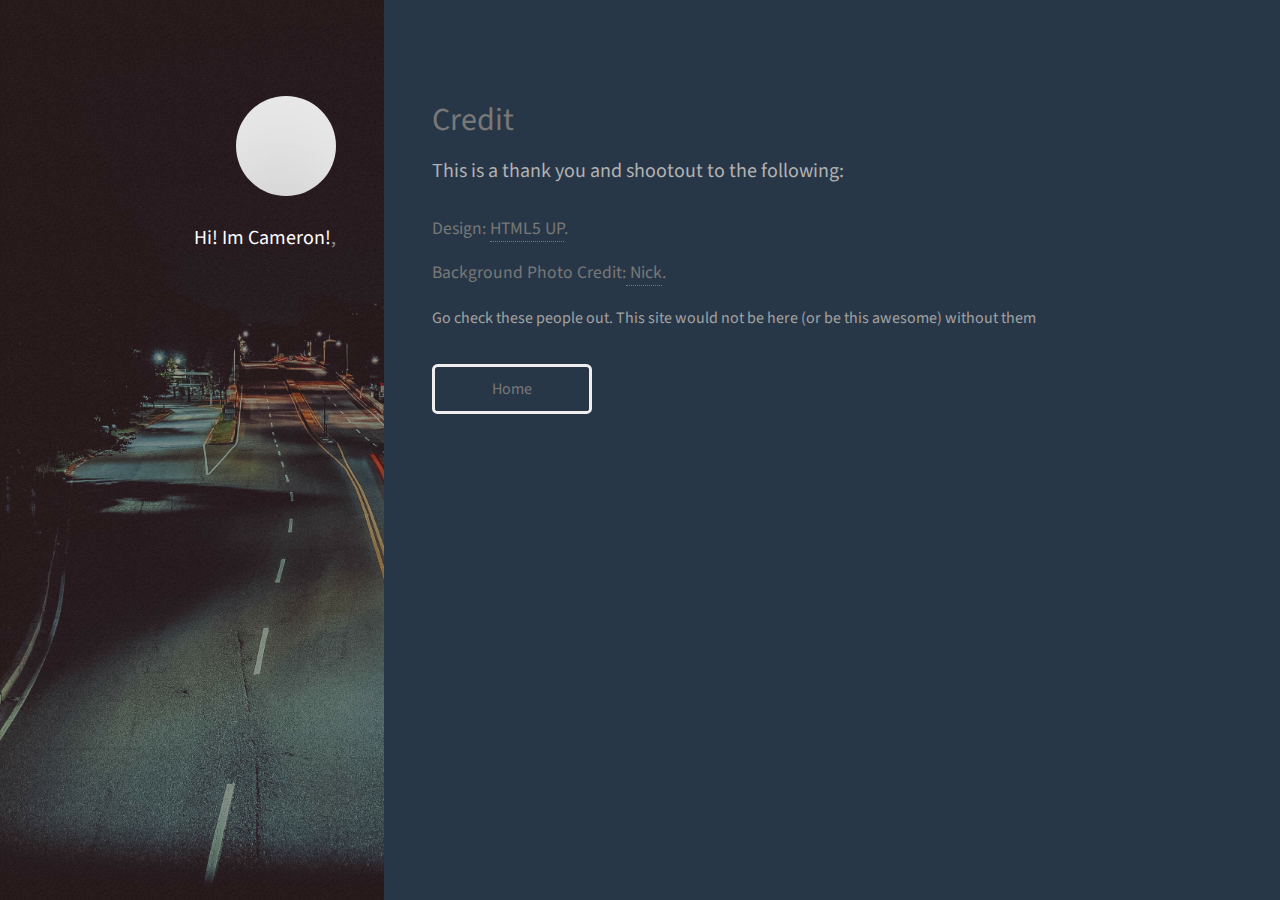
==== commit 82461026: "attempt to add disquss" ====
--- a/Credit.html
+++ b/Credit.html
@@ -8,9 +8,9 @@
   <header id="header">
     <div class="inner">
       <a href="#" class="image avatar"><img src="images/avatar.jpg" alt="" /></a>
-      <h1><strong>I am Strata</strong>, a super simple<br />
+      <h1><strong>Hi! Im Cameron!</strong>,<!-- a super simple<br />
       responsive site template freebie<br />
-      crafted by <a href="http://html5up.net">HTML5 UP</a>.</h1>
+      crafted by <a href="http://html5up.net">HTML5 UP</a>.</h1>-->
     </div>
   </header>
   <div id="main">
@@ -20,11 +20,36 @@
       <p> This is a thank you and shootout to the following:
     </header>
     <h4> Design: <a href="http://html5up.net">HTML5 UP</a>.</h4>
-    <h4> Background Photo Credit: <a href="https://unsplash.com/@nich0lasvictor">Nick</a>.</h4>
+    <h4> Background Photo Credit:<a href="https://unsplash.com/@nich0lasvictor"> Nick</a>.</h4>
     <p> Go check these people out. This site would not be here (or be this awesome) without them</p>
     <ul class="actions">
       <li><a href="index.html" class="button">Home</a></li>
     </ul>
+
+    <div id="disqus_thread">
+    <script>
+
+    /**
+    *  RECOMMENDED CONFIGURATION VARIABLES: EDIT AND UNCOMMENT THE SECTION BELOW TO INSERT DYNAMIC VALUES FROM YOUR PLATFORM OR CMS.
+    *  LEARN WHY DEFINING THESE VARIABLES IS IMPORTANT: https://disqus.com/admin/universalcode/#configuration-variables*/
+    var disqus_config = function () {
+    this.page.url = Divinity4.github.io;  // Replace PAGE_URL with your page's canonical URL variable
+    this.page.identifier =Divinity4.github.io; // Replace PAGE_IDENTIFIER with your page's unique identifier variable
+    };
+
+    (function() { // DON'T EDIT BELOW THIS LINE
+    var d = document, s = d.createElement('script');
+    s.src = '//camthoughts.disqus.com/embed.js';
+    s.setAttribute('data-timestamp', +new Date());
+    (d.head || d.body).appendChild(s);
+    })();
+    </script>
+    <noscript>Please enable JavaScript to view the <a href="https://disqus.com/?ref_noscript">comments powered by Disqus.</a></noscript>
+
+
+
+    <script id="dsq-count-scr" src="//camthoughts.disqus.com/count.js" async></script>
+  </div>
   </section>
   </div>
 </body>
